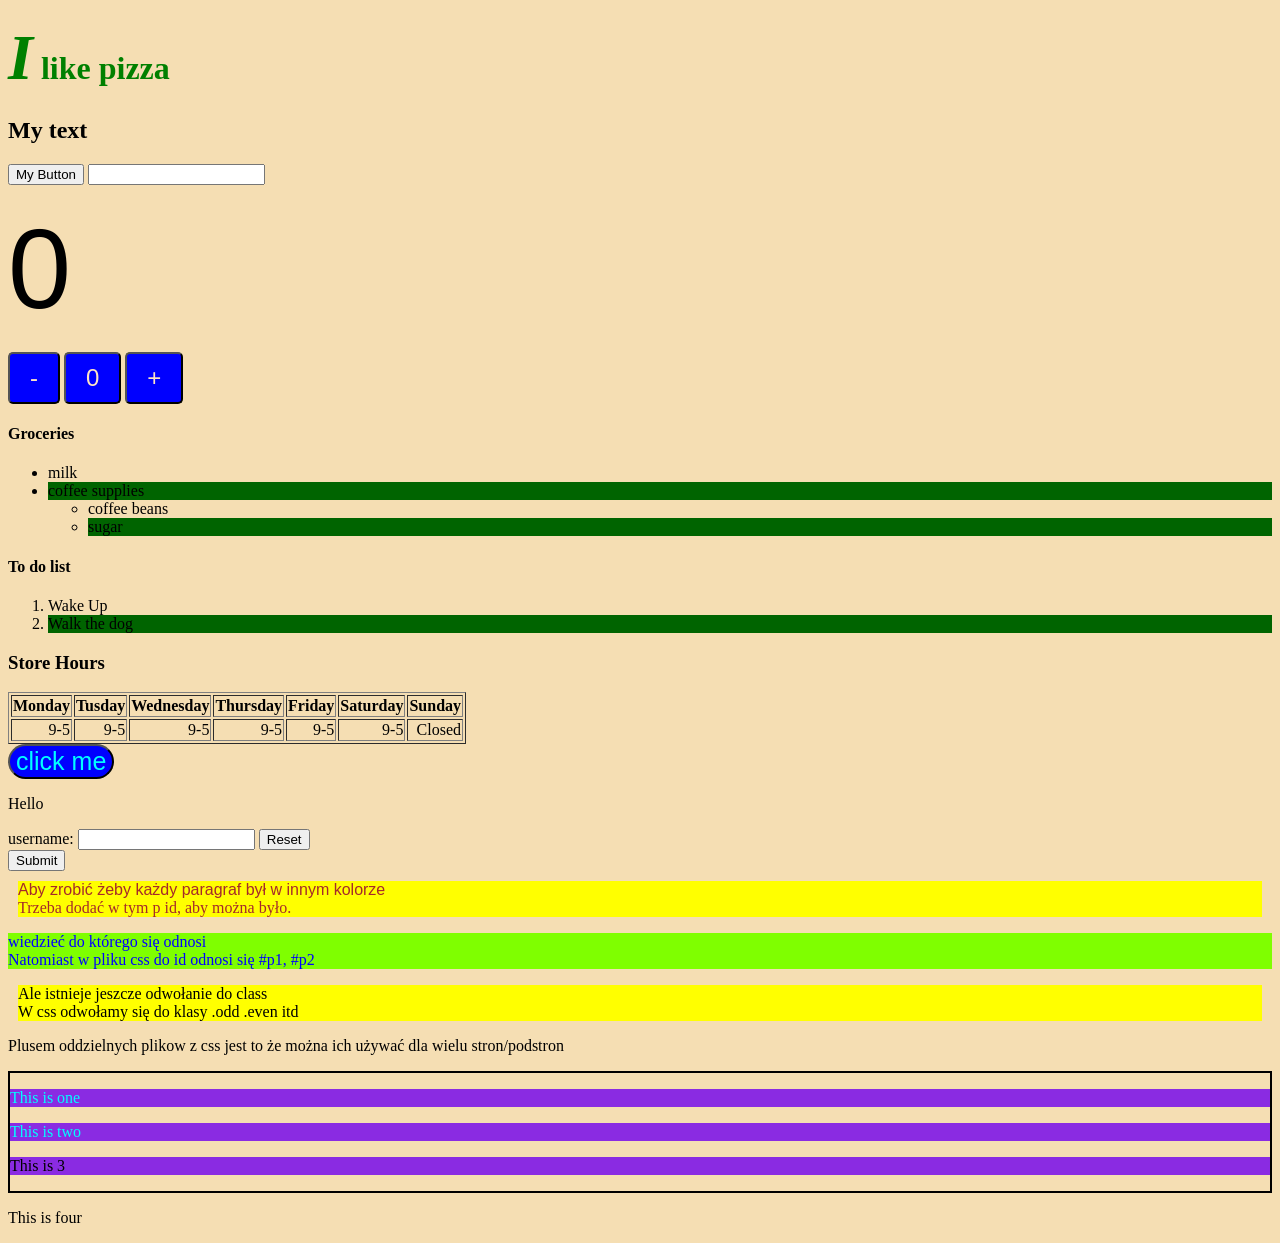
==== index.html @ 362c89e1 "Add files via upload" ====
<!DOCTYPE html>
<html>
    <head>
        <title>My first webside</title>
        <!-- Wewnętrznie w danym pliku dodawanie elementu styl
         musi być tutaj w head -->
        <style>

            h1{
                color: yellow;
            }
        </style>
        <!-- Korzystanie z oddzielnego pliku do css-->
        <link rel="stylesheet" href="style.css">
    </head>
    <body>
        <h1 id="myH1">This is an h1 heading</h1>
        <h2 id="myH2">My text</h2>
        <button id="myButton">My Button</button>
        <input type="text" id="myText">

        <br>
        <div id="buttoncontainer">
            <br>
            <label id="counter">0</label> <br>
            <button id="minus" class="numberbuttons">-</button>
            <button id="resetb" class="numberbuttons">0</button>
            <button id="plus" class="numberbuttons">+</button>
        </div>


        <!--Unordered list - czyli takie ze przy elementach beda kropki-->
        <h4>Groceries</h4>
        <ul>
            <li>milk</li>
            <li>coffee supplies</li>
            <ul>
                <li>coffee beans</li>
                <li>sugar</li>
            </ul>
        </ul>

        <!--  Ordered list - czyli takie ze przy elementach beda po kolei liczby  -->
        <h4>To do list</h4>
        <ol>
            <li>Wake Up</li>
            <li>Walk the dog</li>
        </ol>

        <h3>Store Hours</h3>
        <!--Tworzenie tabeli-->
        <table border="1">
            <!--Elementy stylu to elementy css-->
            <!-- Kolejne wiersze-->
            <tr align="center">
                <!-- Kolejne kolumny z pogrubieniem-->
                <th>Monday</th>
                <th>Tusday</th>
                <th>Wednesday</th>
                <th>Thursday</th>
                <th>Friday</th>
                <th>Saturday</th>
                <th>Sunday</th>
            </tr>
            <tr align="right">
               <!-- Kolejne kolumny w zwykłym tekscie--> 
                <td>9-5</td>
                <td>9-5</td>
                <td>9-5</td>
                <td>9-5</td>
                <td>9-5</td>
                <td>9-5</td>
                <td>Closed</td>
            </tr>
        </table>
        <a target="_blank" href="page2.html">
            <!-- Wszystko co jest w tym przycisku to css choć dosyć brzydko to wyglada i normalnie stosuje się inne
             sposoby - daje się wydzielone miejsce na css
             tego typu css nazywa się inline-->
            <button onclick="DoSomthing()" style="font-size:25px; background-color: blue; color: aqua; border-radius: 20px;">click me</button>
        </a>
        <p id="Greetings">Hello</p>
        <!-- W ten sposób wydzielamy miejsce na skrypty javascript
         Wywołanie tej funkcji zapisaliśmy w przycisku przy akcji onclick 
        
         -->
         <script src="index.js"></script>
        <script>
            function DoSomthing(){
                document.getElementById("Greetings").innerHTML = "Goodbye";
            }
        </script>


        <!-- Formularze potrzebują backendu z methodą POST-->
        <form action="index.php" method="post">
            <label for="username">username:</label>
            <input type="text" id="username" required>
            <input type="reset"><br>
            <input type="submit">
        </form>


        <!-- GET - pobierz element-->
        <!--POST - tworzy nowy element-->
        <!--PUT - aktualizuje lub podmienia istniejący element-->


        <p id="p1" class="odd">
            Aby zrobić żeby każdy paragraf był w innym kolorze
            <br>
            Trzeba dodać w tym p id, aby można było.
        </p>
        <p id="p2" class="even">
            wiedzieć do którego się odnosi <br>
            Natomiast w pliku css do id odnosi się #p1, #p2
        </p>
        <p id="p3" class="odd">
            Ale istnieje jeszcze odwołanie do class<br>
            W css odwołamy się do klasy .odd .even itd
        </p>
        <p>Plusem oddzielnych plikow z css jest to że można ich używać dla wielu stron/podstron</p>
        <div id="container">

            <!-- 
            Descendant #container p - obejmuje wszystkie p wewnątrz
            Child  #container > p - obejmuje tylko tych w pierwszej głębokości - nie głębiej (czyli ten kolejny div już nie)
            
            -->
            <p>This is one</p>
            <p>This is two</p>
            <div>
                <p>This is 3</p>
            </div>
        </div>
        <p>This is four</p>
    </body>

    <!--
    Typowy podział w htmlu na nawigacje w elementach strony
    <header>
    <nav>
    <main>
    <section>
    <aside>
    <article>
    <footer>
    
    -->
</html>
---- style.css ----
body{
    background-color: wheat;
}
h1{
    color: green;
}
h1::first-letter{
    font-size: 2em;
    font-style: italic;
}
p::selection{
    color: darkcyan;
    background-color: fuchsia;
}
#p1{
    color:brown
}
#p1::first-line{
    font-family: 'Lucida Sans', 'Lucida Sans Regular', 'Lucida Grande', 'Lucida Sans Unicode', Geneva, Verdana, sans-serif;
}

#p2{
    color: blue;
}

.odd{
 background-color: yellow;
 margin: 10px
}
.even{
    background-color: chartreuse;
}
#container{
    border: 2px solid;
}
#container p{
    background-color: blueviolet;
}
#container>p{
    color: aqua;
}
button:hover{
    color: red;
}
#p1:hover{
    color: green;
}
li:nth-child(2n){
    background-color: darkgreen;
}
#counter
{
    display: block;
    text-align: left;
    font-size: 3cm;
    font-family: 'Trebuchet MS', 'Lucida Sans Unicode', 'Lucida Grande', 'Lucida Sans', Arial, sans-serif;
}

.numberbuttons
{
    padding: 10px 20px;
    font-size: 1.5em;
    color: bisque;
    background-color: blue;
    border-radius: 5px;
    cursor: pointer;
    transition: background-color 0.25s;

}
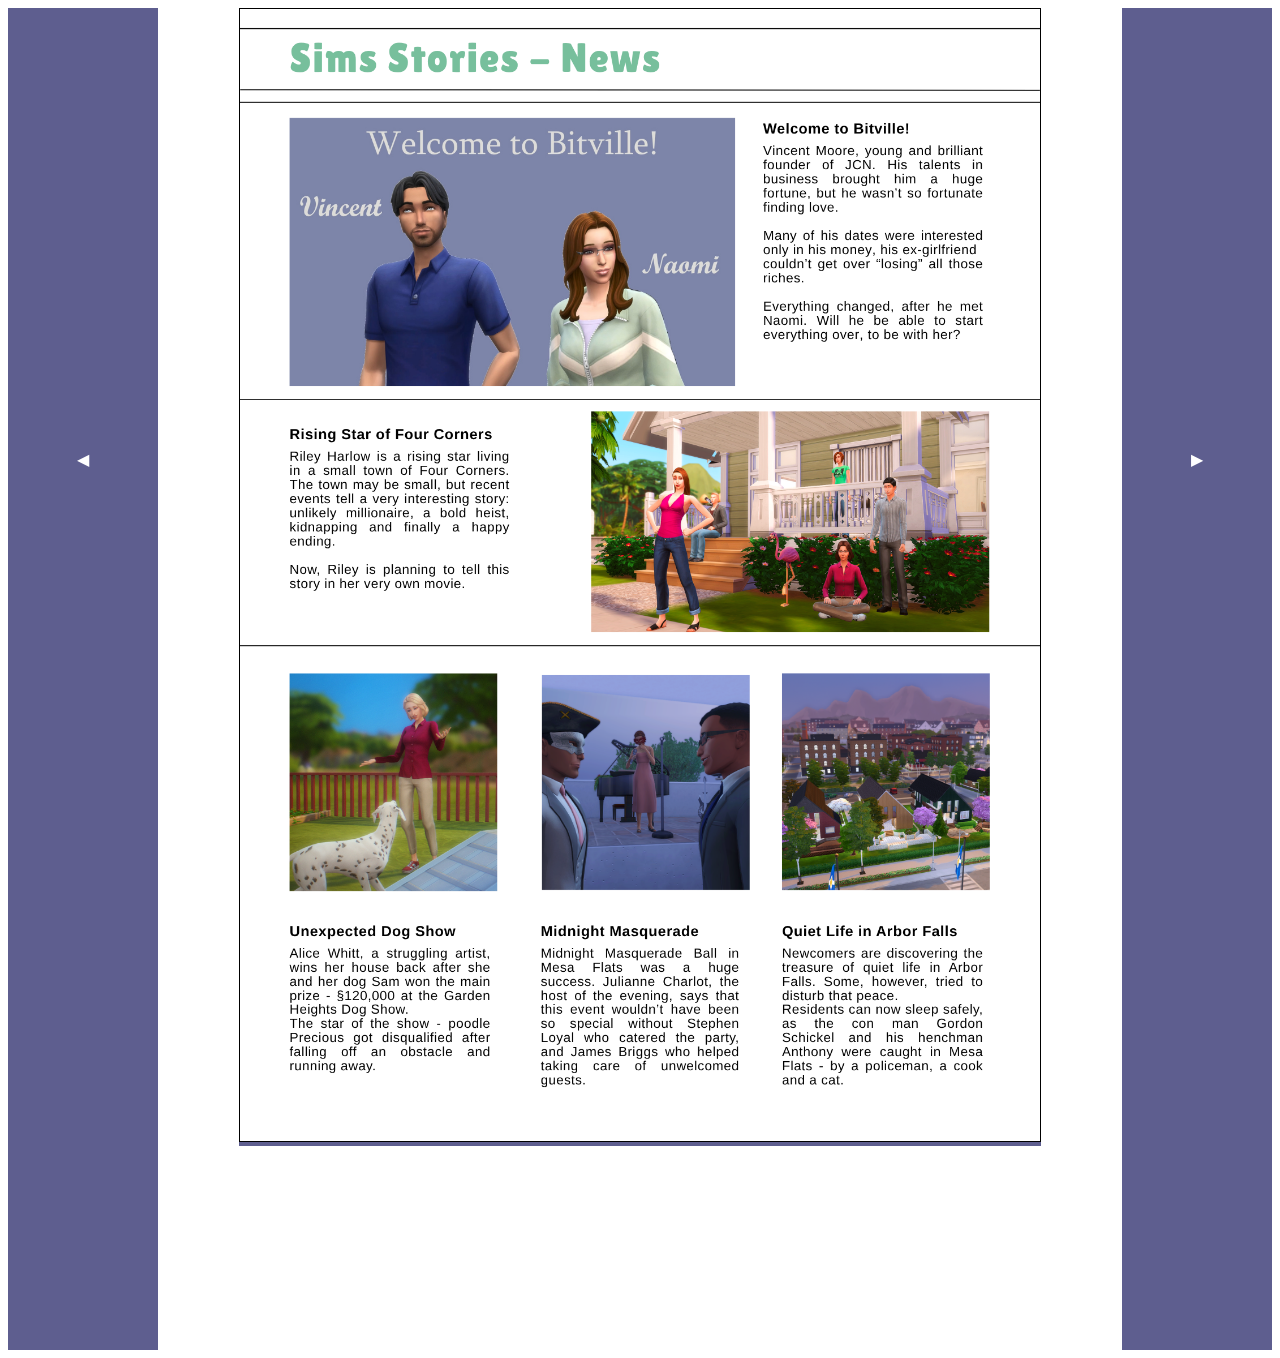
==== commit b8106cdc: "Sims Stories Newspaper Initial Page" ====
--- a/index.html
+++ b/index.html
@@ -4,136 +4,14 @@
         <title>My first webside</title>
         <!-- Wewnętrznie w danym pliku dodawanie elementu styl
          musi być tutaj w head -->
-        <style>
-
-            h1{
-                color: yellow;
-            }
-        </style>
-        <!-- Korzystanie z oddzielnego pliku do css-->
         <link rel="stylesheet" href="style.css">
     </head>
-    <body>
-        <h1 id="myH1">This is an h1 heading</h1>
-        <h2 id="myH2">My text</h2>
-        <button id="myButton">My Button</button>
-        <input type="text" id="myText">
-
-        <br>
-        <div id="buttoncontainer">
-            <br>
-            <label id="counter">0</label> <br>
-            <button id="minus" class="numberbuttons">-</button>
-            <button id="resetb" class="numberbuttons">0</button>
-            <button id="plus" class="numberbuttons">+</button>
-        </div>
-
-
-        <!--Unordered list - czyli takie ze przy elementach beda kropki-->
-        <h4>Groceries</h4>
-        <ul>
-            <li>milk</li>
-            <li>coffee supplies</li>
-            <ul>
-                <li>coffee beans</li>
-                <li>sugar</li>
-            </ul>
-        </ul>
-
-        <!--  Ordered list - czyli takie ze przy elementach beda po kolei liczby  -->
-        <h4>To do list</h4>
-        <ol>
-            <li>Wake Up</li>
-            <li>Walk the dog</li>
-        </ol>
-
-        <h3>Store Hours</h3>
-        <!--Tworzenie tabeli-->
-        <table border="1">
-            <!--Elementy stylu to elementy css-->
-            <!-- Kolejne wiersze-->
-            <tr align="center">
-                <!-- Kolejne kolumny z pogrubieniem-->
-                <th>Monday</th>
-                <th>Tusday</th>
-                <th>Wednesday</th>
-                <th>Thursday</th>
-                <th>Friday</th>
-                <th>Saturday</th>
-                <th>Sunday</th>
-            </tr>
-            <tr align="right">
-               <!-- Kolejne kolumny w zwykłym tekscie--> 
-                <td>9-5</td>
-                <td>9-5</td>
-                <td>9-5</td>
-                <td>9-5</td>
-                <td>9-5</td>
-                <td>9-5</td>
-                <td>Closed</td>
-            </tr>
-        </table>
-        <a target="_blank" href="page2.html">
-            <!-- Wszystko co jest w tym przycisku to css choć dosyć brzydko to wyglada i normalnie stosuje się inne
-             sposoby - daje się wydzielone miejsce na css
-             tego typu css nazywa się inline-->
-            <button onclick="DoSomthing()" style="font-size:25px; background-color: blue; color: aqua; border-radius: 20px;">click me</button>
-        </a>
-        <p id="Greetings">Hello</p>
-        <!-- W ten sposób wydzielamy miejsce na skrypty javascript
-         Wywołanie tej funkcji zapisaliśmy w przycisku przy akcji onclick 
-        
-         -->
-         <script src="index.js"></script>
-        <script>
-            function DoSomthing(){
-                document.getElementById("Greetings").innerHTML = "Goodbye";
-            }
-        </script>
-
-
-        <!-- Formularze potrzebują backendu z methodą POST-->
-        <form action="index.php" method="post">
-            <label for="username">username:</label>
-            <input type="text" id="username" required>
-            <input type="reset"><br>
-            <input type="submit">
-        </form>
-
-
-        <!-- GET - pobierz element-->
-        <!--POST - tworzy nowy element-->
-        <!--PUT - aktualizuje lub podmienia istniejący element-->
-
-
-        <p id="p1" class="odd">
-            Aby zrobić żeby każdy paragraf był w innym kolorze
-            <br>
-            Trzeba dodać w tym p id, aby można było.
-        </p>
-        <p id="p2" class="even">
-            wiedzieć do którego się odnosi <br>
-            Natomiast w pliku css do id odnosi się #p1, #p2
-        </p>
-        <p id="p3" class="odd">
-            Ale istnieje jeszcze odwołanie do class<br>
-            W css odwołamy się do klasy .odd .even itd
-        </p>
-        <p>Plusem oddzielnych plikow z css jest to że można ich używać dla wielu stron/podstron</p>
-        <div id="container">
-
-            <!-- 
-            Descendant #container p - obejmuje wszystkie p wewnątrz
-            Child  #container > p - obejmuje tylko tych w pierwszej głębokości - nie głębiej (czyli ten kolejny div już nie)
-            
-            -->
-            <p>This is one</p>
-            <p>This is two</p>
-            <div>
-                <p>This is 3</p>
-            </div>
-        </div>
-        <p>This is four</p>
+    <body><div class="container">
+        <div id="lastpage" class="controls">◀</div>
+        <div class="controls" id="pages">
+       <img src="Page1.png" alt="Page1" width="800px"></div>
+       <div id="nextpage" class="controls">▶</div>
+       </div>
     </body>
 
     <!--
--- a/style.css
+++ b/style.css
@@ -1,69 +1,41 @@
-body{
-    background-color: wheat;
+/*body{
+    background-image: url(Page1.png);
+    background-repeat: no-repeat;
+    
+}*/
+
+
+#pages{
+    display: block;
+
+    width: auto;
+    height: 100%;
+    overflow: auto;
 }
-h1{
-    color: green;
+img{
+        border: 1px solid black;
 }
-h1::first-letter{
-    font-size: 2em;
-    font-style: italic;
-}
-p::selection{
-    color: darkcyan;
-    background-color: fuchsia;
-}
-#p1{
-    color:brown
-}
-#p1::first-line{
-    font-family: 'Lucida Sans', 'Lucida Sans Regular', 'Lucida Grande', 'Lucida Sans Unicode', Geneva, Verdana, sans-serif;
+.container{
+    display: flex;
+    flex-direction: row;
+    justify-content: space-between;
 }
 
-#p2{
-    color: blue;
+
+.controls{
+    display: block;
+    width: 150px;
+    height: 100vh;
+    background-color: rgb(94, 94, 143);
 }
+#lastpage{
+    text-align: center;
+    color: white;
+    padding-top: 35%;
 
-.odd{
- background-color: yellow;
- margin: 10px
 }
-.even{
-    background-color: chartreuse;
+#nextpage{
+    color: white;
+    text-align: center;
+    padding-top: 35%;
 }
-#container{
-    border: 2px solid;
-}
-#container p{
-    background-color: blueviolet;
-}
-#container>p{
-    color: aqua;
-}
-button:hover{
-    color: red;
-}
-#p1:hover{
-    color: green;
-}
-li:nth-child(2n){
-    background-color: darkgreen;
-}
-#counter
-{
-    display: block;
-    text-align: left;
-    font-size: 3cm;
-    font-family: 'Trebuchet MS', 'Lucida Sans Unicode', 'Lucida Grande', 'Lucida Sans', Arial, sans-serif;
-}
-
-.numberbuttons
-{
-    padding: 10px 20px;
-    font-size: 1.5em;
-    color: bisque;
-    background-color: blue;
-    border-radius: 5px;
-    cursor: pointer;
-    transition: background-color 0.25s;
-
-}
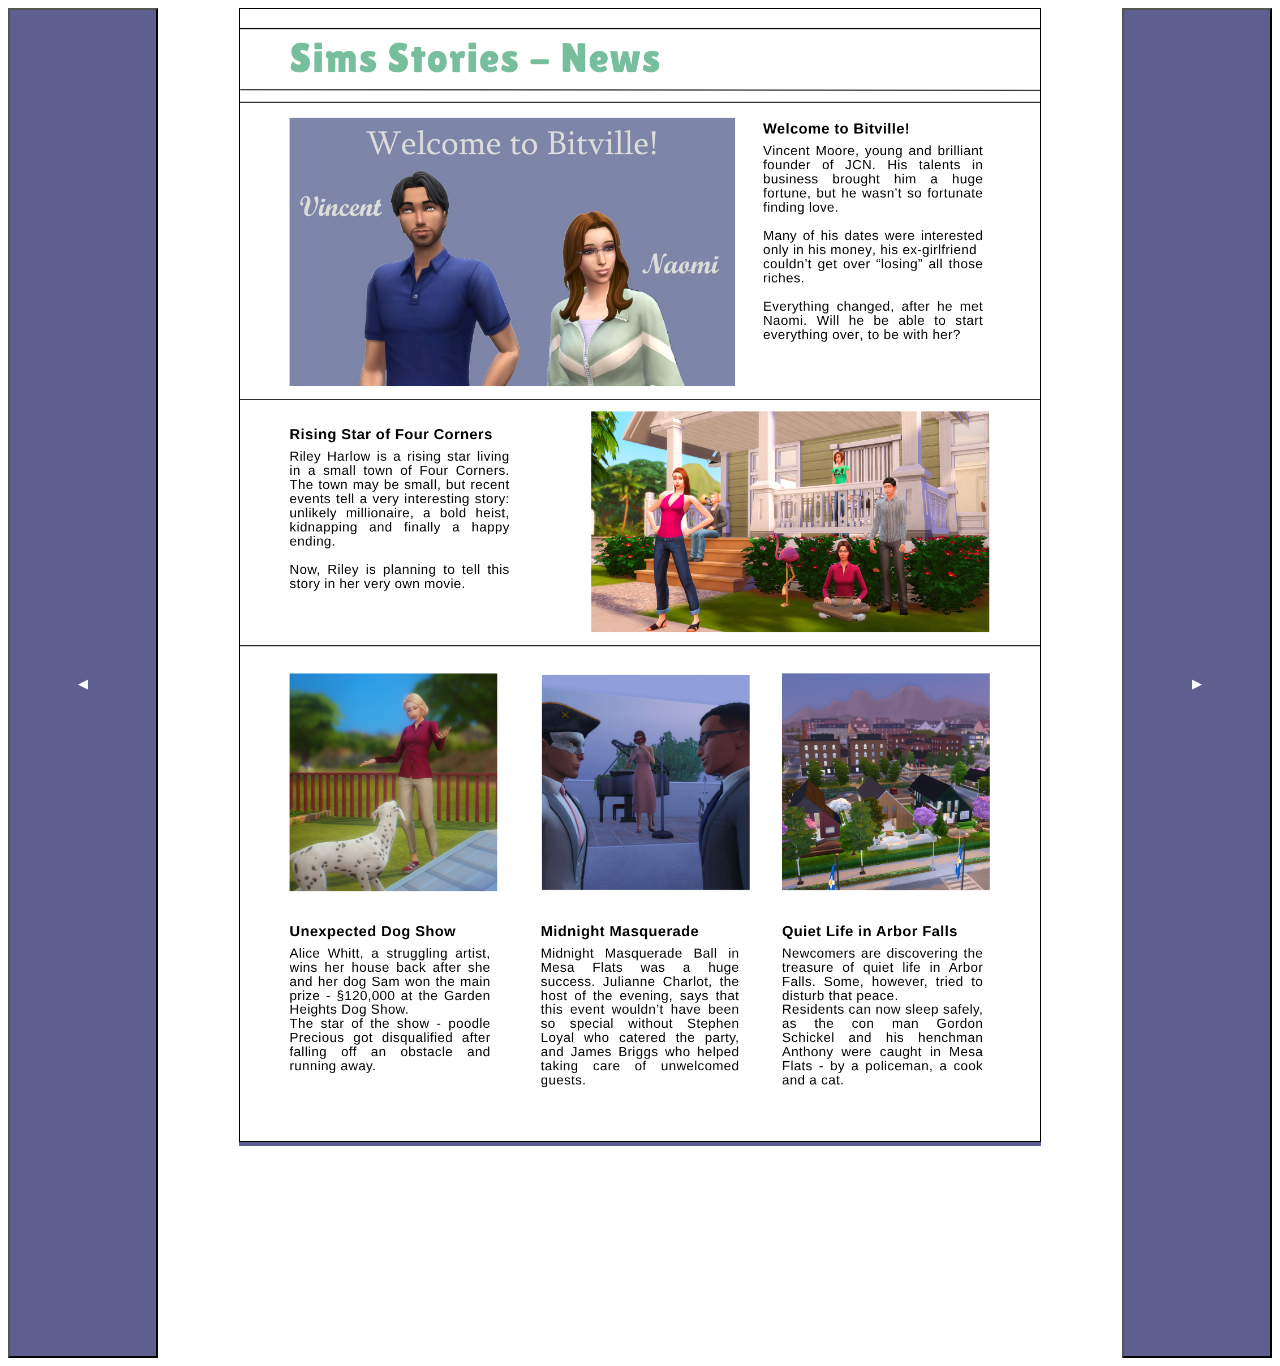
==== commit 6f17e9f7: "Buttons" ====
--- a/index.html
+++ b/index.html
@@ -7,10 +7,10 @@
         <link rel="stylesheet" href="style.css">
     </head>
     <body><div class="container">
-        <div id="lastpage" class="controls">◀</div>
+        <div id="lastpage" class="controls"><button class="buttons">◀</button></a></div>
         <div class="controls" id="pages">
        <img src="Page1.png" alt="Page1" width="800px"></div>
-       <div id="nextpage" class="controls">▶</div>
+       <div id="nextpage" class="controls"><a href="index2.html"><button class="buttons">▶</button></a></div>
        </div>
     </body>
 
--- a/style.css
+++ b/style.css
@@ -25,17 +25,27 @@
 .controls{
     display: block;
     width: 150px;
-    height: 100vh;
+    height: 150vh;
     background-color: rgb(94, 94, 143);
 }
 #lastpage{
     text-align: center;
     color: white;
-    padding-top: 35%;
+
 
 }
 #nextpage{
     color: white;
     text-align: center;
-    padding-top: 35%;
+    
 }
+
+.buttons{
+    color: inherit;
+    background-color: transparent;
+    width: 100%;
+    height: 100%;
+}
+a{
+    color: inherit;
+}
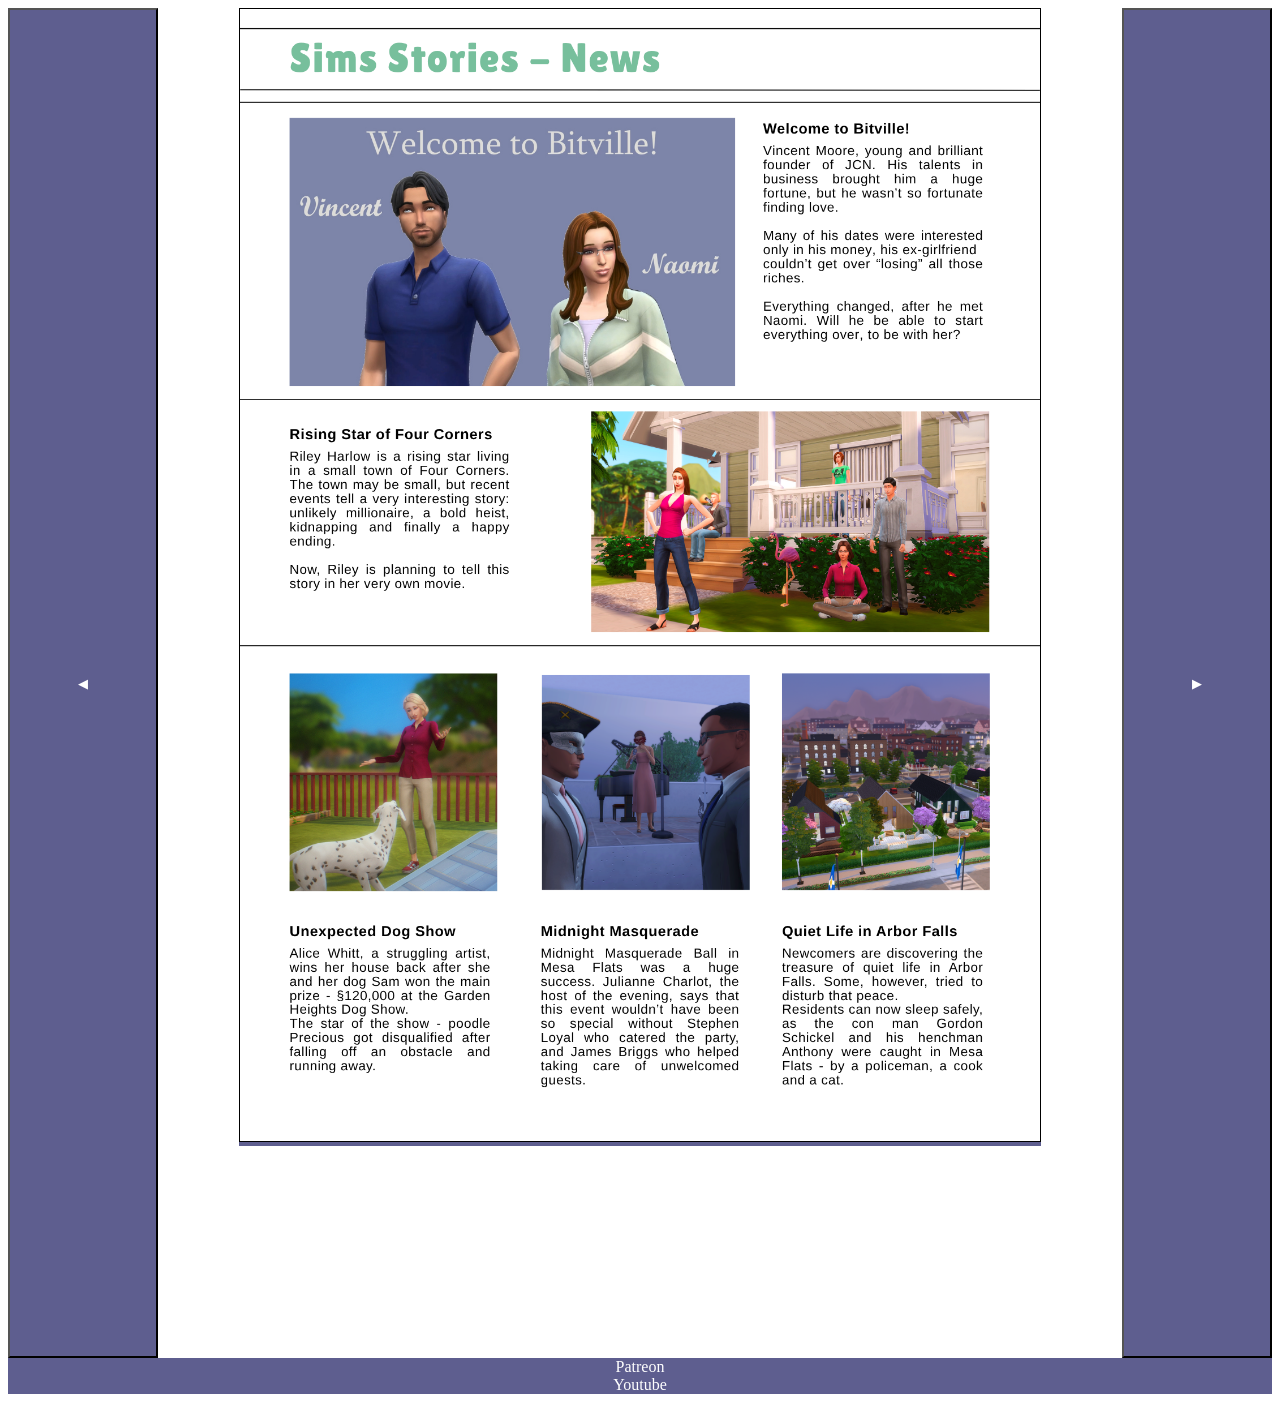
==== commit 5615c074: "Sims Newspaper :)" ====
--- a/index.html
+++ b/index.html
@@ -7,13 +7,16 @@
         <link rel="stylesheet" href="style.css">
     </head>
     <body><div class="container">
-        <div id="lastpage" class="controls"><button class="buttons">◀</button></a></div>
+        <div id="lastpage" class="controls"><a href="index3.html"><button class="buttons">◀</button></a></div>
         <div class="controls" id="pages">
        <img src="Page1.png" alt="Page1" width="800px"></div>
        <div id="nextpage" class="controls"><a href="index2.html"><button class="buttons">▶</button></a></div>
        </div>
     </body>
-
+    <footer id="footlink"><a href="https://www.patreon.com/posts/sims-2-in-4-v04-143044243?utm_medium=clipboard_copy&utm_source=copyLink&utm_campaign=postshare_creator&utm_content=join_link" target="_blank">Patreon</a>
+    <br><a href="https://www.youtube.com/watch?v=CiS9bfwjo2c" target="_blank">Youtube</a>
+    
+    </footer>
     <!--
     Typowy podział w htmlu na nawigacje w elementach strony
     <header>
--- a/style.css
+++ b/style.css
@@ -49,3 +49,13 @@
 a{
     color: inherit;
 }
+footer{
+    text-align: center;
+    background-color:rgb(94, 94, 143) ;
+    color: white;
+
+}
+#footlink a:link{
+    text-decoration: none;
+    
+}
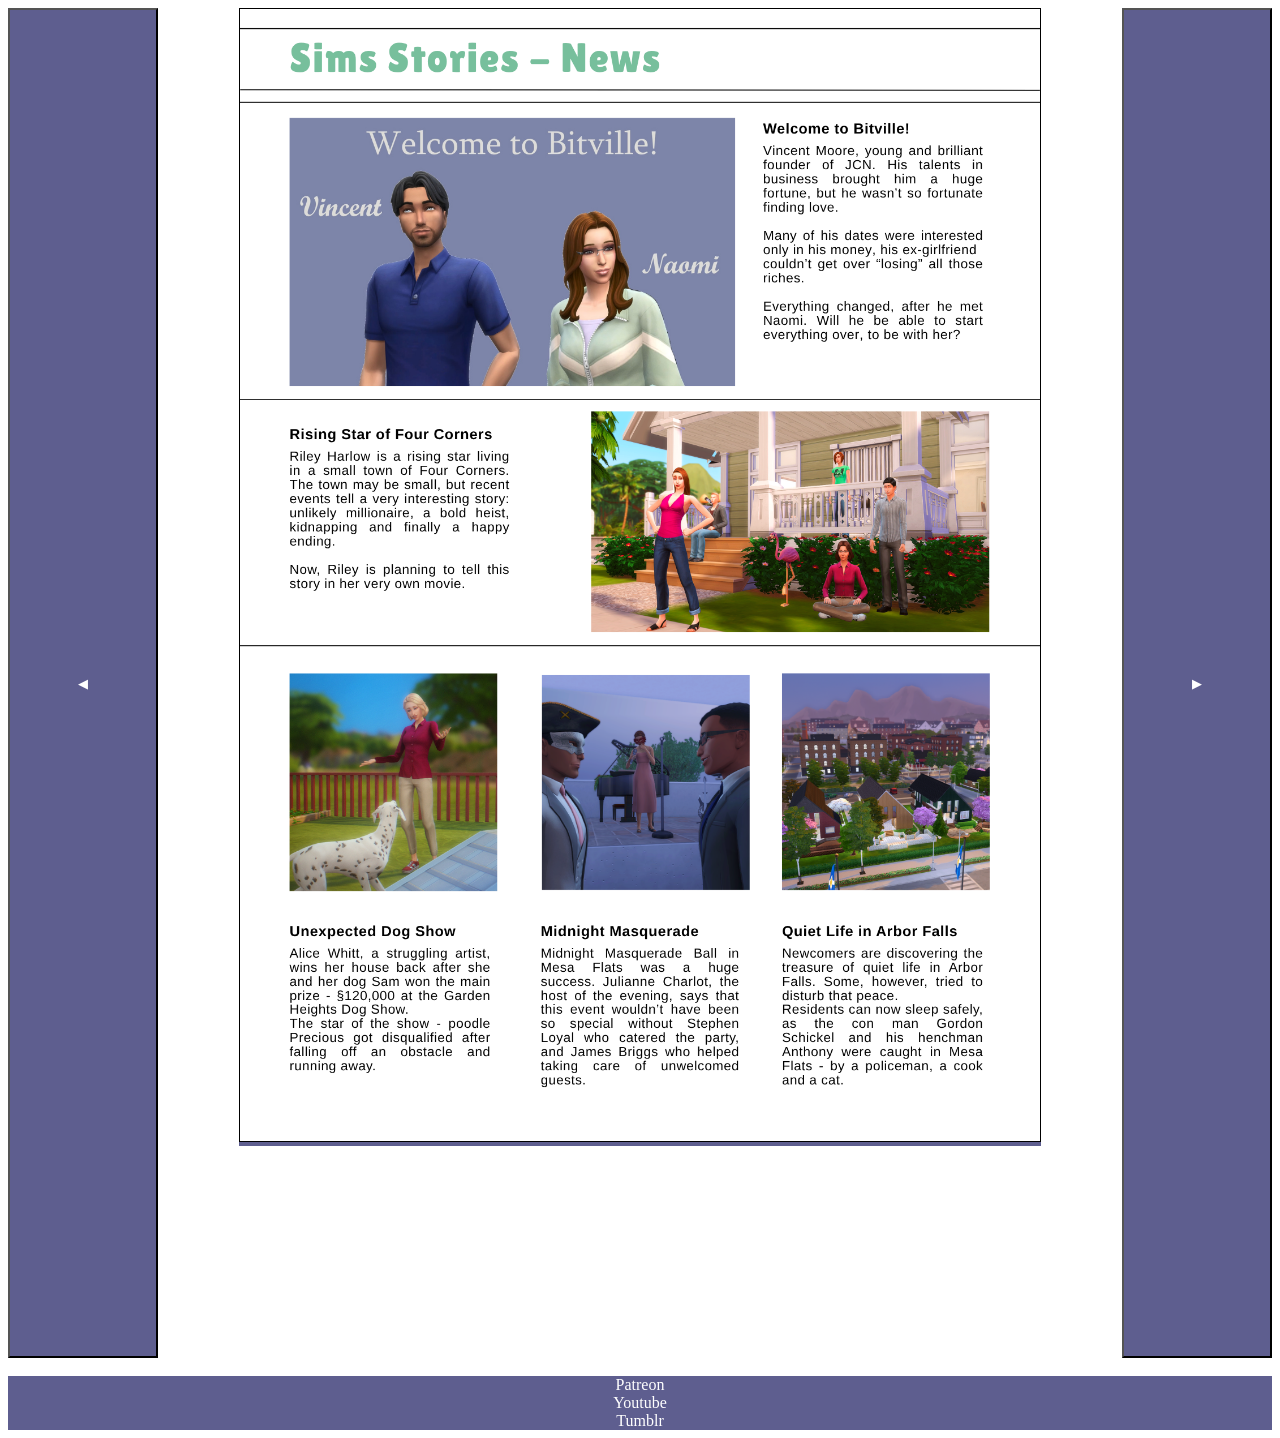
==== commit 3cc7796c: "Update page :)" ====
--- a/index.html
+++ b/index.html
@@ -13,8 +13,10 @@
        <div id="nextpage" class="controls"><a href="index2.html"><button class="buttons">▶</button></a></div>
        </div>
     </body>
+    <br>
     <footer id="footlink"><a href="https://www.patreon.com/posts/sims-2-in-4-v04-143044243?utm_medium=clipboard_copy&utm_source=copyLink&utm_campaign=postshare_creator&utm_content=join_link" target="_blank">Patreon</a>
     <br><a href="https://www.youtube.com/watch?v=CiS9bfwjo2c" target="_blank">Youtube</a>
+    <br><a href="https://www.tumblr.com/blog/goldfi2hsims" target="_blank">Tumblr</a>
     
     </footer>
     <!--
